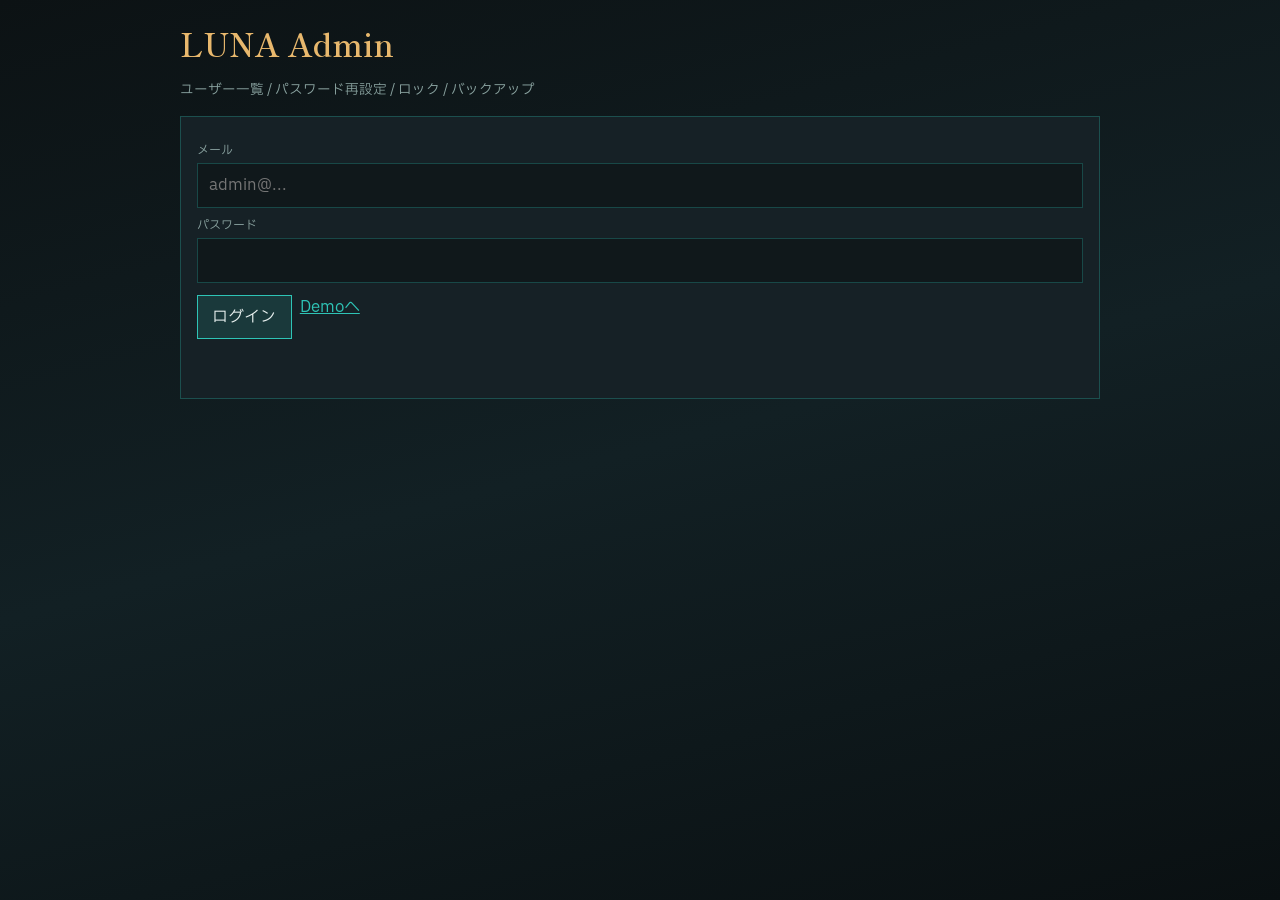
==== my-project/static/admin.html @ 8f7036e3 "Add admin panel, API docs, privacy rules, and backup export. Admin can list users, reset passwords, " ====
<!DOCTYPE html>
<html lang="ja">
<head>
  <meta charset="UTF-8" />
  <meta name="viewport" content="width=device-width, initial-scale=1" />
  <title>LUNA Admin</title>
  <link href="https://fonts.googleapis.com/css2?family=IBM+Plex+Sans+JP:wght@400;500;600&family=Shippori+Mincho:wght@600&display=swap" rel="stylesheet" />
  <style>
    :root {
      --bg: #0e1418; --panel: #162126; --text: #e8f0ef; --muted: #8aa3a0;
      --teal: #2ec4b6; --amber: #e8b86d; --danger: #d96b6b; --border: rgba(46,196,182,.28);
    }
    * { box-sizing: border-box; }
    body {
      margin: 0; min-height: 100vh; font-family: "IBM Plex Sans JP", sans-serif; color: var(--text);
      background: linear-gradient(165deg, #0c1214, #122024 50%, #0a1012);
    }
    .shell { max-width: 960px; margin: 0 auto; padding: 1.25rem; }
    h1 { font-family: "Shippori Mincho", serif; color: var(--amber); font-weight: 600; margin: 0 0 .25rem; }
    .sub { color: var(--muted); font-size: .85rem; margin-bottom: 1rem; }
    .panel { background: var(--panel); border: 1px solid var(--border); padding: 1rem; margin-bottom: 1rem; }
    label { display:block; font-size:.75rem; color:var(--muted); margin:.5rem 0 .25rem; }
    input { width:100%; padding:.6rem .7rem; background:rgba(0,0,0,.28); border:1px solid var(--border); color:var(--text); font:inherit; }
    button { font:inherit; cursor:pointer; border:1px solid var(--teal); background:rgba(46,196,182,.15); color:var(--text); padding:.55rem .9rem; }
    button.danger { border-color: var(--danger); background: rgba(217,107,107,.15); color:#f0c0c0; }
    button.ghost { border-color: var(--muted); background: transparent; color: var(--muted); }
    .row { display:flex; gap:.5rem; flex-wrap:wrap; margin-top:.75rem; }
    .err { color: var(--danger); min-height:1.2em; font-size:.85rem; }
    table { width:100%; border-collapse: collapse; font-size:.88rem; }
    th, td { text-align:left; padding:.55rem .4rem; border-bottom:1px solid rgba(255,255,255,.08); vertical-align: top; }
    th { color: var(--muted); font-weight:500; }
    .badge { display:inline-block; padding:.1rem .4rem; border:1px solid var(--border); font-size:.7rem; color:var(--teal); }
    .badge.lock { color: var(--danger); border-color: rgba(217,107,107,.4); }
    .hidden { display:none !important; }
    a { color: var(--teal); }
  </style>
</head>
<body>
  <div class="shell">
    <h1>LUNA Admin</h1>
    <p class="sub">ユーザー一覧 / パスワード再設定 / ロック / バックアップ</p>

    <section id="loginPanel" class="panel">
      <label>メール</label>
      <input id="email" type="email" placeholder="admin@..." />
      <label>パスワード</label>
      <input id="password" type="password" />
      <div class="row">
        <button id="loginBtn" type="button">ログイン</button>
        <a href="/demo">Demoへ</a>
      </div>
      <p class="err" id="loginErr"></p>
    </section>

    <section id="dashPanel" class="panel hidden">
      <div class="row" style="justify-content:space-between; align-items:center;">
        <div id="who" class="sub"></div>
        <div class="row">
          <button id="refreshBtn" type="button">更新</button>
          <button id="exportBtn" type="button">バックアップJSON</button>
          <button id="logoutBtn" class="ghost" type="button">ログアウト</button>
        </div>
      </div>
      <p class="err" id="dashErr"></p>
      <div style="overflow-x:auto; margin-top:.75rem;">
        <table>
          <thead>
            <tr>
              <th>Email</th>
              <th>名前</th>
              <th>Companion</th>
              <th>状態</th>
              <th>操作</th>
            </tr>
          </thead>
          <tbody id="tbody"></tbody>
        </table>
      </div>
    </section>
  </div>
  <script>
    const KEY = "luna_admin_token";
    let token = localStorage.getItem(KEY) || "";
    const loginPanel = document.getElementById("loginPanel");
    const dashPanel = document.getElementById("dashPanel");
    const loginErr = document.getElementById("loginErr");
    const dashErr = document.getElementById("dashErr");
    const tbody = document.getElementById("tbody");
    const who = document.getElementById("who");

    async function api(path, opts={}) {
      const headers = Object.assign({"Content-Type":"application/json"}, opts.headers||{});
      if (token) headers.Authorization = "Bearer " + token;
      const res = await fetch(path, Object.assign({}, opts, {headers}));
      let data = null;
      try { data = await res.json(); } catch(_) {}
      if (!res.ok) {
        const d = data && data.detail;
        throw new Error(typeof d === "string" ? d : (d && d.message) || res.statusText);
      }
      return data;
    }

    function showDash(v) {
      loginPanel.classList.toggle("hidden", v);
      dashPanel.classList.toggle("hidden", !v);
    }

    async function loadUsers() {
      dashErr.textContent = "";
      const users = await api("/admin/users");
      tbody.innerHTML = "";
      users.forEach(u => {
        const tr = document.createElement("tr");
        const flags = [];
        if (u.is_admin) flags.push('<span class="badge">ADMIN</span>');
        if (u.is_locked) flags.push('<span class="badge lock">LOCKED</span>');
        if (u.profile_complete) flags.push('<span class="badge">PROFILE</span>');
        tr.innerHTML = `
          <td>${u.email}<div class="sub">${u.user_id.slice(0,8)}…</div></td>
          <td>${u.display_name || "—"}</td>
          <td>${u.companion_name || "—"}</td>
          <td>${flags.join(" ") || "—"}</td>
          <td></td>`;
        const actions = tr.lastElementChild;
        const reset = document.createElement("button");
        reset.type = "button";
        reset.textContent = "Reset PW";
        reset.addEventListener("click", async () => {
          const pw = prompt("新しいパスワード（6文字以上）", "");
          if (!pw || pw.length < 6) return;
          try {
            await api("/admin/users/" + u.user_id + "/reset-password", {
              method: "POST", body: JSON.stringify({ new_password: pw })
            });
            alert("パスワードを更新しました");
          } catch (e) { dashErr.textContent = e.message; }
        });
        const lock = document.createElement("button");
        lock.type = "button";
        lock.className = u.is_locked ? "" : "danger";
        lock.textContent = u.is_locked ? "Unlock" : "Lock";
        lock.addEventListener("click", async () => {
          try {
            await api("/admin/users/" + u.user_id + "/lock", {
              method: "POST", body: JSON.stringify({ locked: !u.is_locked })
            });
            await loadUsers();
          } catch (e) { dashErr.textContent = e.message; }
        });
        actions.appendChild(reset);
        actions.appendChild(document.createTextNode(" "));
        actions.appendChild(lock);
        tbody.appendChild(tr);
      });
    }

    document.getElementById("loginBtn").addEventListener("click", async () => {
      loginErr.textContent = "";
      try {
        const data = await api("/auth/login", {
          method: "POST",
          body: JSON.stringify({
            email: document.getElementById("email").value.trim(),
            password: document.getElementById("password").value,
          }),
        });
        if (!data.is_admin) throw new Error("管理者アカウントのみ");
        token = data.access_token;
        localStorage.setItem(KEY, token);
        who.textContent = data.email;
        showDash(true);
        await loadUsers();
      } catch (e) { loginErr.textContent = e.message; }
    });

    document.getElementById("refreshBtn").addEventListener("click", () => loadUsers().catch(e => dashErr.textContent = e.message));
    document.getElementById("logoutBtn").addEventListener("click", () => {
      token = ""; localStorage.removeItem(KEY); showDash(false);
    });
    document.getElementById("exportBtn").addEventListener("click", async () => {
      try {
        const data = await api("/admin/export");
        const blob = new Blob([JSON.stringify(data, null, 2)], {type:"application/json"});
        const a = document.createElement("a");
        a.href = URL.createObjectURL(blob);
        a.download = "luna-backup-" + new Date().toISOString().slice(0,10) + ".json";
        a.click();
      } catch (e) { dashErr.textContent = e.message; }
    });

    (async () => {
      if (!token) { showDash(false); return; }
      try {
        const me = await api("/auth/me");
        if (!me.is_admin) throw new Error("not admin");
        who.textContent = me.email;
        showDash(true);
        await loadUsers();
      } catch (_) {
        token = ""; localStorage.removeItem(KEY); showDash(false);
      }
    })();
  </script>
</body>
</html>
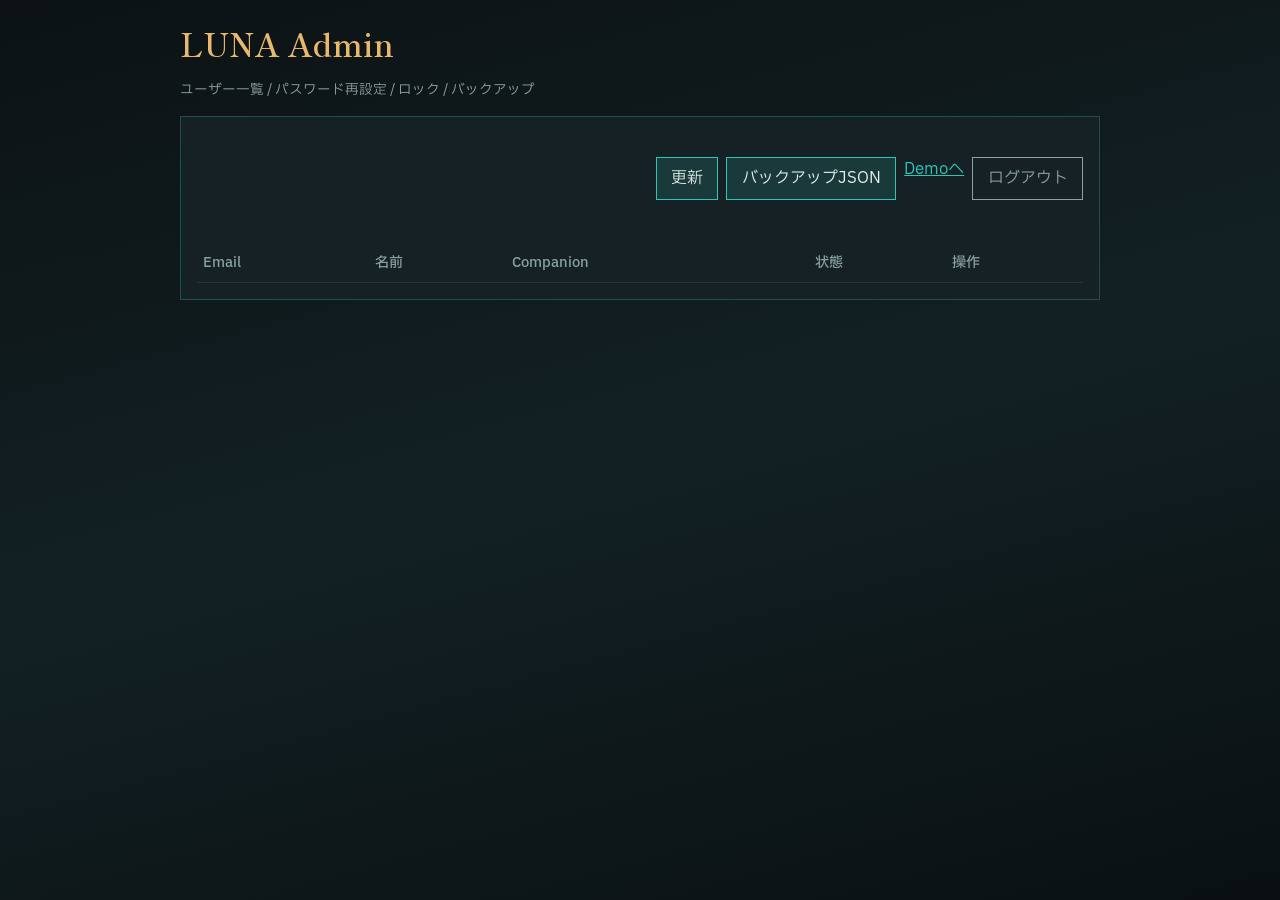
==== commit 66fb1e64: "Add unified login, password reset, and Luna avatar expressions. Single /login screen routes admins t" ====
--- a/my-project/static/admin.html
+++ b/my-project/static/admin.html
@@ -40,24 +40,13 @@
     <h1>LUNA Admin</h1>
     <p class="sub">ユーザー一覧 / パスワード再設定 / ロック / バックアップ</p>
 
-    <section id="loginPanel" class="panel">
-      <label>メール</label>
-      <input id="email" type="email" placeholder="admin@..." />
-      <label>パスワード</label>
-      <input id="password" type="password" />
-      <div class="row">
-        <button id="loginBtn" type="button">ログイン</button>
-        <a href="/demo">Demoへ</a>
-      </div>
-      <p class="err" id="loginErr"></p>
-    </section>
-
-    <section id="dashPanel" class="panel hidden">
+    <section id="dashPanel" class="panel">
       <div class="row" style="justify-content:space-between; align-items:center;">
         <div id="who" class="sub"></div>
         <div class="row">
           <button id="refreshBtn" type="button">更新</button>
           <button id="exportBtn" type="button">バックアップJSON</button>
+          <a href="/demo">Demoへ</a>
           <button id="logoutBtn" class="ghost" type="button">ログアウト</button>
         </div>
       </div>
@@ -78,12 +67,10 @@
       </div>
     </section>
   </div>
+  <script src="/static/auth-common.js"></script>
   <script>
-    const KEY = "luna_admin_token";
-    let token = localStorage.getItem(KEY) || "";
-    const loginPanel = document.getElementById("loginPanel");
+    let token = LunaAuth.getToken();
     const dashPanel = document.getElementById("dashPanel");
-    const loginErr = document.getElementById("loginErr");
     const dashErr = document.getElementById("dashErr");
     const tbody = document.getElementById("tbody");
     const who = document.getElementById("who");
@@ -99,11 +86,6 @@
         throw new Error(typeof d === "string" ? d : (d && d.message) || res.statusText);
       }
       return data;
-    }
-
-    function showDash(v) {
-      loginPanel.classList.toggle("hidden", v);
-      dashPanel.classList.toggle("hidden", !v);
     }
 
     async function loadUsers() {
@@ -155,28 +137,10 @@
       });
     }
 
-    document.getElementById("loginBtn").addEventListener("click", async () => {
-      loginErr.textContent = "";
-      try {
-        const data = await api("/auth/login", {
-          method: "POST",
-          body: JSON.stringify({
-            email: document.getElementById("email").value.trim(),
-            password: document.getElementById("password").value,
-          }),
-        });
-        if (!data.is_admin) throw new Error("管理者アカウントのみ");
-        token = data.access_token;
-        localStorage.setItem(KEY, token);
-        who.textContent = data.email;
-        showDash(true);
-        await loadUsers();
-      } catch (e) { loginErr.textContent = e.message; }
-    });
-
     document.getElementById("refreshBtn").addEventListener("click", () => loadUsers().catch(e => dashErr.textContent = e.message));
     document.getElementById("logoutBtn").addEventListener("click", () => {
-      token = ""; localStorage.removeItem(KEY); showDash(false);
+      LunaAuth.clearToken();
+      LunaAuth.goLogin("/admin");
     });
     document.getElementById("exportBtn").addEventListener("click", async () => {
       try {
@@ -190,15 +154,19 @@
     });
 
     (async () => {
-      if (!token) { showDash(false); return; }
+      if (!LunaAuth.requireLogin("/admin")) return;
+      token = LunaAuth.getToken();
       try {
         const me = await api("/auth/me");
-        if (!me.is_admin) throw new Error("not admin");
+        if (!me.is_admin) {
+          window.location.href = "/demo";
+          return;
+        }
         who.textContent = me.email;
-        showDash(true);
         await loadUsers();
       } catch (_) {
-        token = ""; localStorage.removeItem(KEY); showDash(false);
+        LunaAuth.clearToken();
+        LunaAuth.goLogin("/admin");
       }
     })();
   </script>
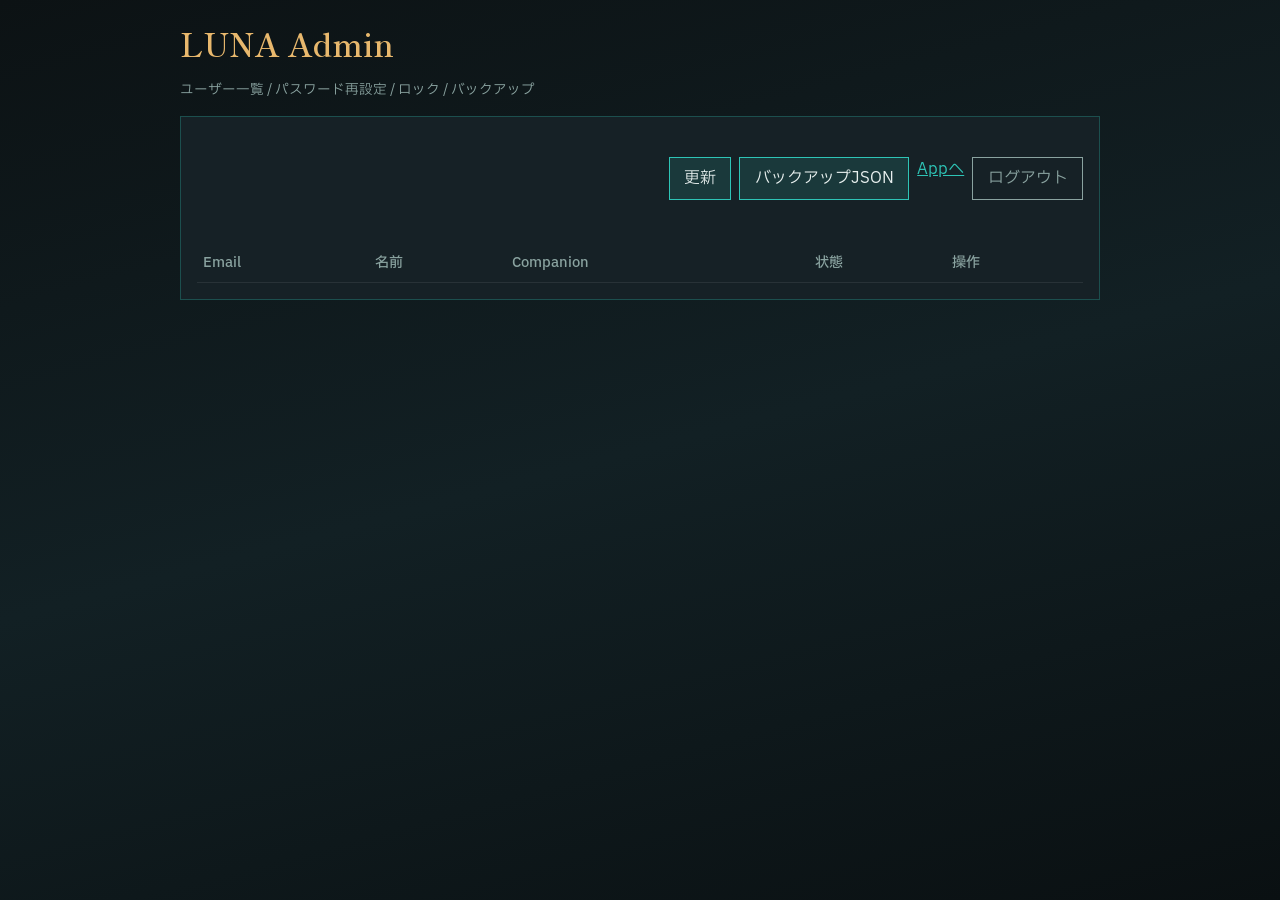
==== commit e147e9aa: "Let admins choose App or Admin after login instead of forcing /admin. Default destination is the com" ====
--- a/my-project/static/admin.html
+++ b/my-project/static/admin.html
@@ -46,7 +46,7 @@
         <div class="row">
           <button id="refreshBtn" type="button">更新</button>
           <button id="exportBtn" type="button">バックアップJSON</button>
-          <a href="/demo">Demoへ</a>
+          <a href="/app">Appへ</a>
           <button id="logoutBtn" class="ghost" type="button">ログアウト</button>
         </div>
       </div>
@@ -83,7 +83,7 @@
       try { data = await res.json(); } catch(_) {}
       if (!res.ok) {
         const d = data && data.detail;
-        throw new Error(typeof d === "string" ? d : (d && d.message) || res.statusText);
+        throw new Error(LunaAuth.formatApiError(res, data));
       }
       return data;
     }
@@ -159,7 +159,7 @@
       try {
         const me = await api("/auth/me");
         if (!me.is_admin) {
-          window.location.href = "/demo";
+          window.location.href = "/app";
           return;
         }
         who.textContent = me.email;
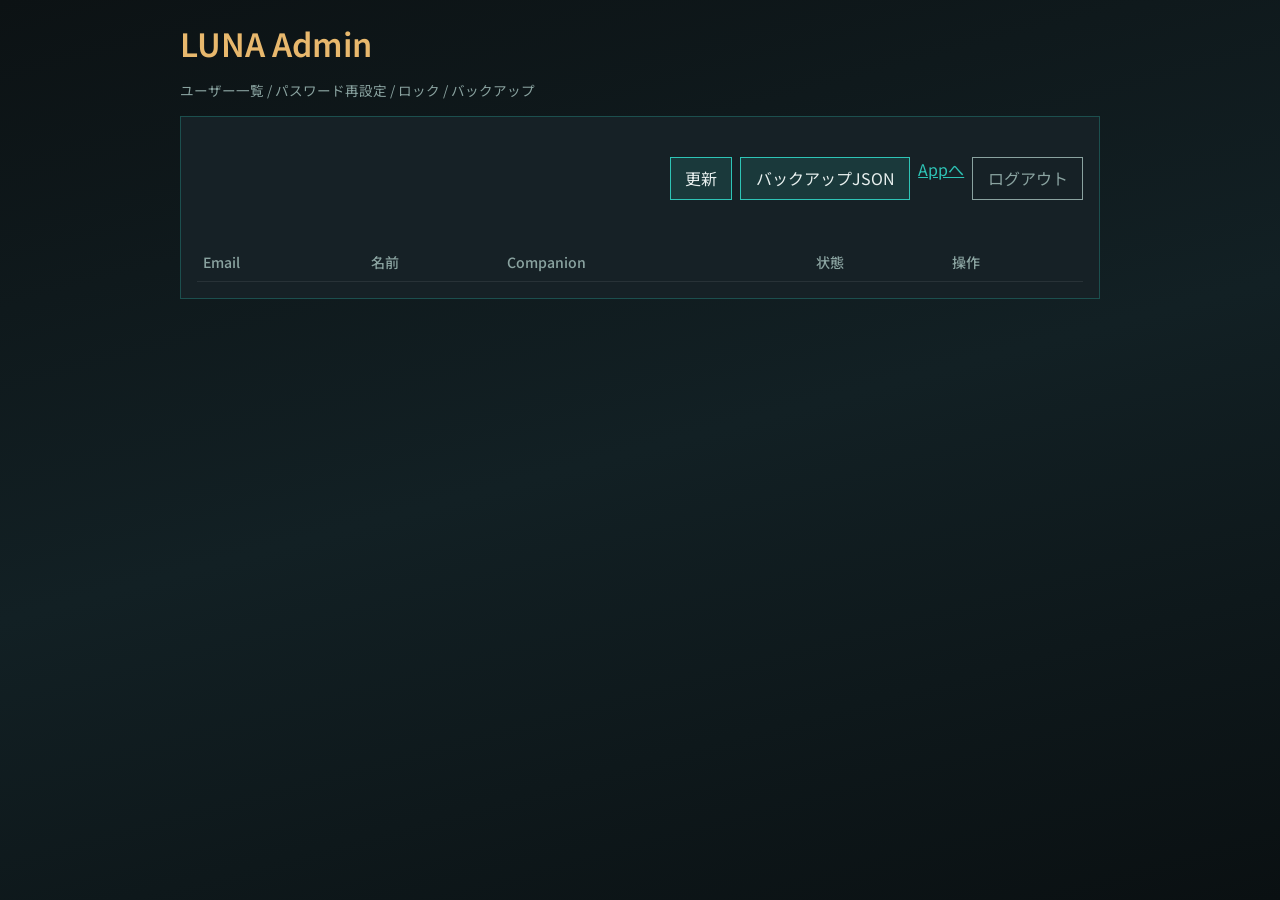
==== commit 4b9ad19d: "Use Noto Sans JP for the app, login, admin, and portfolio screens. Co-authored-by: Cursor <cursorage" ====
--- a/my-project/static/admin.html
+++ b/my-project/static/admin.html
@@ -4,7 +4,7 @@
   <meta charset="UTF-8" />
   <meta name="viewport" content="width=device-width, initial-scale=1" />
   <title>LUNA Admin</title>
-  <link href="https://fonts.googleapis.com/css2?family=IBM+Plex+Sans+JP:wght@400;500;600&family=Shippori+Mincho:wght@600&display=swap" rel="stylesheet" />
+  <link href="https://fonts.googleapis.com/css2?family=Noto+Sans+JP:wght@400;500;700;900&display=swap" rel="stylesheet" />
   <style>
     :root {
       --bg: #0e1418; --panel: #162126; --text: #e8f0ef; --muted: #8aa3a0;
@@ -12,11 +12,12 @@
     }
     * { box-sizing: border-box; }
     body {
-      margin: 0; min-height: 100vh; font-family: "IBM Plex Sans JP", sans-serif; color: var(--text);
+      margin: 0; min-height: 100vh; font-family:"Noto Sans JP", sans-serif; color: var(--text);
       background: linear-gradient(165deg, #0c1214, #122024 50%, #0a1012);
     }
+    button, input, textarea, select { font-family: inherit; }
     .shell { max-width: 960px; margin: 0 auto; padding: 1.25rem; }
-    h1 { font-family: "Shippori Mincho", serif; color: var(--amber); font-weight: 600; margin: 0 0 .25rem; }
+    h1 { font-family:"Noto Sans JP", sans-serif; color: var(--amber); font-weight: 600; margin: 0 0 .25rem; }
     .sub { color: var(--muted); font-size: .85rem; margin-bottom: 1rem; }
     .panel { background: var(--panel); border: 1px solid var(--border); padding: 1rem; margin-bottom: 1rem; }
     label { display:block; font-size:.75rem; color:var(--muted); margin:.5rem 0 .25rem; }
@@ -109,8 +110,8 @@
         reset.type = "button";
         reset.textContent = "Reset PW";
         reset.addEventListener("click", async () => {
-          const pw = prompt("新しいパスワード（6文字以上）", "");
-          if (!pw || pw.length < 6) return;
+          const pw = prompt("新しいパスワード（10文字以上）", "");
+          if (!pw || pw.length < 10) return;
           try {
             await api("/admin/users/" + u.user_id + "/reset-password", {
               method: "POST", body: JSON.stringify({ new_password: pw })
